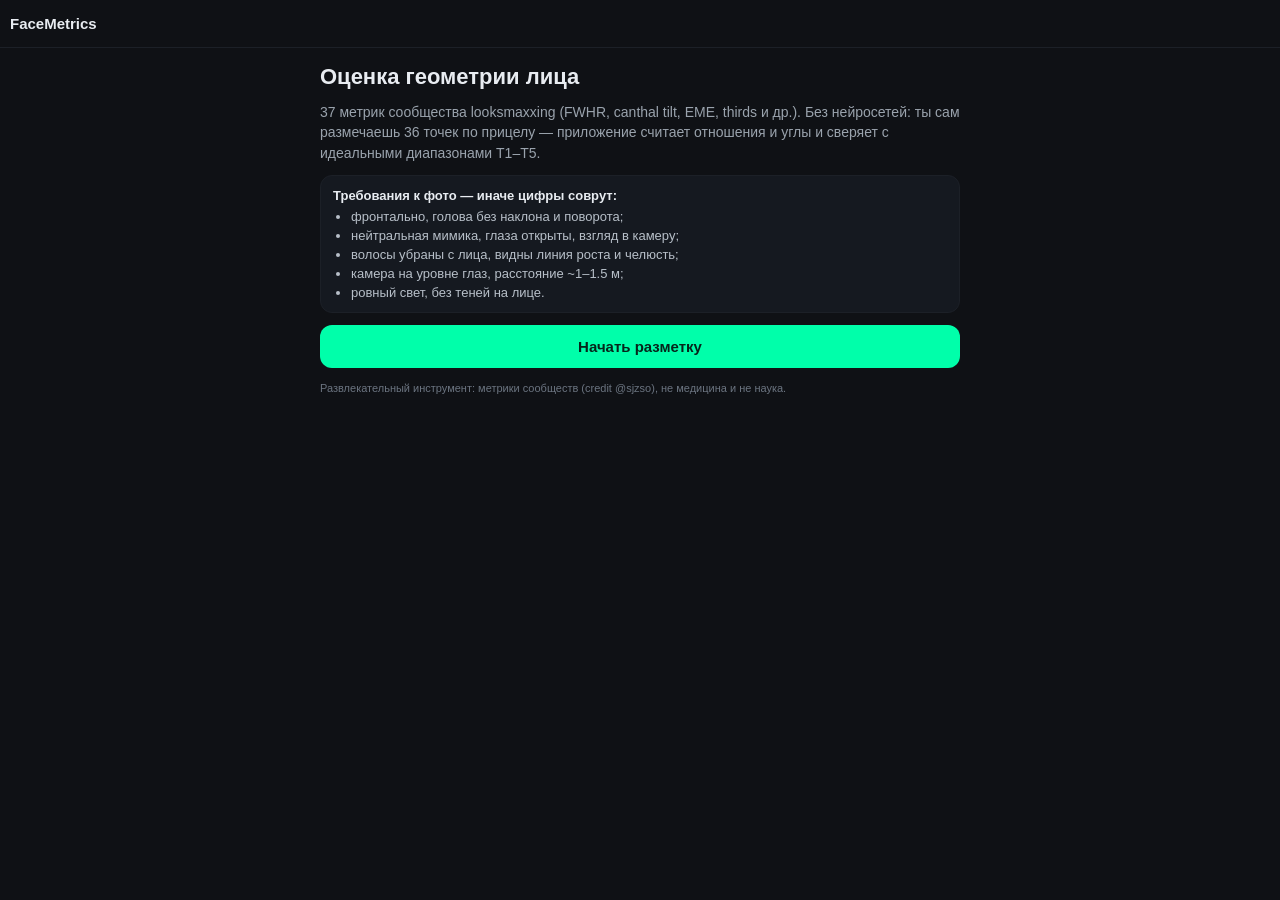
==== index.html @ 04f13146 "Update index.html" ====
<!DOCTYPE html>
<!-- =====================================================================
     FaceMetrics — TG Mini App: оценка геометрии лица (37 метрик, без нейросетей)
     МОДУЛЬ 5/7: index.html
     ---------------------------------------------------------------------
     ВАЖНО: все файлы лежат В КОРНЕ репозитория, поэтому пути плоские:
       style.css, points.js, photo.js, metrics.js, scoring.js,
       results.js, app.js  — БЕЗ приставок js/ и css/.
     Этот файл должен называться строго index.html (маленькая i),
     иначе GitHub Pages не отдаст его как главную страницу.
     Экраны: scrWelcome -> scrUpload -> scrMark -> scrReview -> scrResults.
     #viewerHost — оверлей вьювера измерений (монтируется из results.js,
     поверх всех экранов, position:fixed в style.css).
     Порядок скриптов важен: points -> photo -> metrics -> scoring ->
     results -> app.
     ===================================================================== -->
<html lang="ru">
<head>
  <meta charset="UTF-8">
  <!-- user-scalable=no: жесты зума отдаём canvas'у, а не странице -->
  <meta name="viewport" content="width=device-width, initial-scale=1, maximum-scale=1, user-scalable=no, viewport-fit=cover">
  <meta name="theme-color" content="#0f1115">
  <title>FaceMetrics — оценка геометрии лица</title>
  <link rel="stylesheet" href="style.css">
  <!-- SDK Telegram Mini Apps; вне TG gracefully деградирует -->
  <script src="https://telegram.org/js/telegram-web-app.js"></script>
</head>
<body>

  <header id="hdr">
    <button type="button" id="btnBack" class="hdr-back" hidden>‹</button>
    <div id="hdrTitle" class="hdr-title">FaceMetrics</div>
    <div id="hdrRight" class="hdr-right"></div>
  </header>

  <main id="app">

    <!-- ============ S0: ПРИВЕТСТВИЕ ============ -->
    <section class="screen active" id="scrWelcome">
      <h1>Оценка геометрии лица</h1>
      <p class="lead">37 метрик сообщества looksmaxxing (FWHR, canthal tilt, EME, thirds и др.).
        Без нейросетей: ты сам размечаешь 36 точек по прицелу — приложение считает
        отношения и углы и сверяет с идеальными диапазонами T1–T5.</p>
      <div class="checklist">
        <div class="chk-title">Требования к фото — иначе цифры соврут:</div>
        <ul>
          <li>фронтально, голова без наклона и поворота;</li>
          <li>нейтральная мимика, глаза открыты, взгляд в камеру;</li>
          <li>волосы убраны с лица, видны линия роста и челюсть;</li>
          <li>камера на уровне глаз, расстояние ~1–1.5 м;</li>
          <li>ровный свет, без теней на лице.</li>
        </ul>
      </div>
      <button type="button" class="btn primary wide" id="btnStart">Начать разметку</button>
      <div class="disclaimer">Развлекательный инструмент: метрики сообществ (credit @sjzso),
        не медицина и не наука.</div>
    </section>

    <!-- ============ S1: ЗАГРУЗКА ФОТО ============ -->
    <section class="screen" id="scrUpload">
      <h1>Фото для разметки</h1>
      <p class="lead">Сделай новое фото фронтальной камерой или загрузи готовое из галереи.
        Фото обрабатывается только на устройстве и никуда не отправляется.</p>
      <button type="button" class="btn primary wide" id="btnCamera">Сделать фото</button>
      <button type="button" class="btn ghost wide" id="btnGallery">Выбрать из галереи</button>
      <!-- capture="user" = фронтальная камера -->
      <input type="file" id="inputCam" accept="image/*" capture="user" hidden>
      <input type="file" id="inputGal" accept="image/*" hidden>
      <div class="privacy">Приватность: изображение живёт в памяти вкладки до закрытия.</div>
    </section>

    <!-- ============ S2: РАЗМЕТКА (прицел) ============ -->
    <section class="screen" id="scrMark">
      <div class="mark-hud">
        <div class="hud-line1">
          <span id="hudStageTitle">Этап 1/7 · Осевая линия</span>
          <span id="hudProgress">точка 1/5</span>
        </div>
        <div class="hud-line2">
          <span id="hudZoom">зум ×1.0</span>
          <span class="hud-hint">двигай фото пальцем, щипок — зум; точка встанет в центр прицела</span>
        </div>
      </div>
      <div class="mark-canvas-wrap">
        <canvas id="markCanvas"></canvas>
      </div>
      <div class="mark-card">
        <div class="card-name" id="cardPointName">Линия роста волос (трихион)</div>
        <div class="card-guide" id="cardPointGuide">Центр лба: граница кожи и волос…</div>
        <div class="card-btns">
          <button type="button" class="btn sq" id="btnZoomOut" aria-label="Отдалить">−</button>
          <button type="button" class="btn sq" id="btnZoomIn" aria-label="Приблизить">+</button>
          <button type="button" class="btn primary grow" id="btnPlace">Поставить точку</button>
          <button type="button" class="btn sq" id="btnUndo" aria-label="Отменить точку">↺</button>
        </div>
      </div>
    </section>

    <!-- ============ S9: ОБЗОР РАЗМЕТКИ ============ -->
    <section class="screen" id="scrReview">
      <div class="mark-hud">
        <div class="hud-line1"><span>Обзор разметки</span><span id="reviewCount">36/36</span></div>
        <div class="hud-line2"><span class="hud-hint">тапни по любой точке, чтобы переставить её</span></div>
      </div>
      <div class="mark-canvas-wrap">
        <canvas id="reviewCanvas"></canvas>
      </div>
      <div class="review-warns" id="reviewWarns" hidden></div>
      <div class="card-btns pad">
        <button type="button" class="btn ghost grow" id="btnReviewRedo">Начать разметку заново</button>
        <button type="button" class="btn primary grow" id="btnReviewResults">К результатам</button>
      </div>
    </section>

    <!-- ============ S10: РЕЗУЛЬТАТЫ ============ -->
    <section class="screen" id="scrResults">
      <div id="resultsBox"></div>
    </section>

  </main>

  <!-- оверлей вьювера измерений: results.js.openViewer монтирует сюда -->
  <div id="viewerHost"></div>

  <!-- оверлей загрузки/декода изображения -->
  <div id="loader" hidden><div class="spinner"></div><div class="loader-text">Обработка фото…</div></div>

  <noscript>FaceMetrics требует включённого JavaScript.</noscript>

  <!-- порядок зависимостей: данные -> viewport -> математика -> скоринг -> рендер -> роутер -->
  <script src="points.js"></script>
  <script src="photo.js"></script>
  <script src="metrics.js"></script>
  <script src="scoring.js"></script>
  <script src="results.js"></script>
  <script src="app.js"></script>
</body>
</html>
---- style.css ----
/* =====================================================================
   FaceMetrics — TG Mini App: оценка геометрии лица (32 метрики, без нейросетей)
   МОДУЛЬ 7/8: css/style.css
   ---------------------------------------------------------------------
   Тёмная тема, mobile-first (S23 Ultra), без фреймворков.
   Палитра и tier-цвета — в :root. Экраны: .screen (скрыт) / .screen.active.
   Canvas разметки/обзора растянут в .mark-canvas-wrap (flex:1),
   touch-action:none отдаёт все жесты viewport'у из photo.js.
   ===================================================================== */

:root {
  --bg: #0f1115;
  --panel: #151920;
  --line: #1c2027;
  --text: #e8ecf1;
  --muted: #9aa3ad;
  --dim: #6b7480;
  --accent: #00ffaa;
  --t1: #22c55e;
  --t2: #a3e635;
  --t3: #facc15;
  --t4: #fb923c;
  --t5: #ef4444;
  --tn: #8b939d;
}

[hidden] { display: none !important; }

* { box-sizing: border-box; }

html { height: 100%; }

body {
  height: 100vh;
  height: 100dvh;
  margin: 0;
  overflow: hidden;
  overscroll-behavior: none;
  background: var(--bg);
  color: var(--text);
  font-family: -apple-system, BlinkMacSystemFont, "Segoe UI", Roboto,
               "Helvetica Neue", Arial, sans-serif;
  -webkit-font-smoothing: antialiased;
  -webkit-tap-highlight-color: transparent;
}

button { font: inherit; }

/* ================= ШАПКА ================= */
#hdr {
  display: flex;
  align-items: center;
  gap: 8px;
  height: 48px;
  padding: 0 10px;
  background: var(--bg);
  border-bottom: 1px solid var(--line);
  position: relative;
  z-index: 5;
}
.hdr-back {
  width: 36px; height: 36px;
  border: none;
  background: transparent;
  color: var(--text);
  font-size: 26px;
  line-height: 1;
  border-radius: 10px;
  cursor: pointer;
}
.hdr-back:active { background: var(--panel); }
.hdr-title { flex: 1; font-weight: 700; font-size: 15px; }
.hdr-right { font-size: 12px; color: var(--muted); }

/* ================= ЭКРАНЫ ================= */
#app {
  height: calc(100% - 48px);
  position: relative;
}

.screen {
  display: none;
  height: 100%;
  overflow-y: auto;
  padding: 16px;
}
.screen.active {
  display: flex;
  flex-direction: column;
  gap: 12px;
}

h1 { font-size: 22px; margin: 0; }
.lead { color: var(--muted); font-size: 14px; line-height: 1.45; margin: 0; }
.disclaimer, .privacy { font-size: 11px; color: var(--dim); line-height: 1.5; }

.checklist {
  background: var(--panel);
  border: 1px solid var(--line);
  border-radius: 12px;
  padding: 12px;
  font-size: 13px;
}
.chk-title { font-weight: 600; }
.checklist ul {
  margin: 6px 0 0;
  padding-left: 18px;
  display: flex;
  flex-direction: column;
  gap: 4px;
  color: #b7bfc8;
}

/* ================= КНОПКИ ================= */
.btn {
  border: 1px solid #262c35;
  background: #1a1f27;
  color: var(--text);
  border-radius: 12px;
  padding: 12px 16px;
  font-size: 15px;
  font-weight: 600;
  cursor: pointer;
  user-select: none;
  -webkit-user-select: none;
}
.btn.primary { background: var(--accent); color: #06251b; border-color: transparent; }
.btn.ghost { background: transparent; }
.btn.wide { width: 100%; }
.btn.grow { flex: 1; min-width: 0; }
.btn.sq { width: 48px; flex: 0 0 48px; padding: 12px 0; font-size: 20px; }
.btn:active { transform: scale(0.97); }

/* ================= РАЗМЕТКА / ОБЗОР ================= */
#scrMark, #scrReview { padding: 0; overflow: hidden; }

.mark-hud {
  padding: 8px 12px;
  background: var(--bg);
  border-bottom: 1px solid var(--line);
  user-select: none;
  -webkit-user-select: none;
}
.hud-line1 {
  display: flex;
  justify-content: space-between;
  gap: 8px;
  font-weight: 600;
  font-size: 13px;
}
.hud-line2 {
  display: flex;
  justify-content: space-between;
  gap: 8px;
  font-size: 11px;
  color: var(--dim);
  margin-top: 2px;
}
#hudZoom { color: var(--accent); font-variant-numeric: tabular-nums; }
.hud-hint { text-align: right; }

.mark-canvas-wrap {
  position: relative;
  flex: 1;
  min-height: 0;
  background: var(--bg);
}
.mark-canvas-wrap canvas {
  position: absolute;
  inset: 0;
  width: 100%;
  height: 100%;
  display: block;
  touch-action: none;          /* все жесты — viewport'у photo.js */
}

.mark-card {
  padding: 10px 12px calc(10px + env(safe-area-inset-bottom));
  background: var(--panel);
  border-top: 1px solid var(--line);
  display: flex;
  flex-direction: column;
  gap: 8px;
}
.card-name { font-weight: 600; font-size: 15px; }
.card-guide { font-size: 13px; color: var(--muted); line-height: 1.4; }
.card-btns { display: flex; gap: 8px; }
.card-btns.pad { padding: 10px 12px calc(10px + env(safe-area-inset-bottom)); background: var(--panel); border-top: 1px solid var(--line); }

.review-warns {
  max-height: 26vh;
  overflow-y: auto;
  background: #241d10;
  border: 1px solid #3a2f14;
  border-radius: 12px;
  padding: 8px 12px;
  font-size: 12px;
  display: flex;
  flex-direction: column;
  gap: 6px;
}
.warn-item { color: #fcd34d; line-height: 1.35; }

/* ================= РЕЗУЛЬТАТЫ ================= */
.res-empty { padding: 24px; text-align: center; color: var(--muted); }

.res-head {
  text-align: center;
  padding: 18px 12px;
  border-radius: 16px;
  background: var(--panel);
  border: 1px solid var(--line);
}
.res-score { font-size: 52px; font-weight: 800; line-height: 1; }
.res-score span { font-size: 18px; font-weight: 600; color: var(--dim); }
.res-tier { margin-top: 6px; font-weight: 700; font-size: 16px; }
.res-meta { margin-top: 4px; font-size: 12px; color: var(--dim); }
.res-head.t1 .res-tier { color: var(--t1); }
.res-head.t2 .res-tier { color: var(--t2); }
.res-head.t3 .res-tier { color: var(--t3); }
.res-head.t4 .res-tier { color: var(--t4); }
.res-head.t5 .res-tier { color: var(--t5); }

.res-dist {
  display: grid;
  grid-template-columns: repeat(5, 1fr);
  gap: 6px;
}
.dseg {
  background: var(--panel);
  border: 1px solid var(--line);
  border-radius: 10px;
  padding: 8px 4px;
  text-align: center;
}
.dseg b { display: block; font-size: 11px; color: var(--dim); }
.dseg span { font-size: 16px; font-weight: 700; }
.dseg.t1 span { color: var(--t1); }
.dseg.t2 span { color: var(--t2); }
.dseg.t3 span { color: var(--t3); }
.dseg.t4 span { color: var(--t4); }
.dseg.t5 span { color: var(--t5); }

.res-list { display: flex; flex-direction: column; gap: 8px; }

.mrow {
  display: grid;
  grid-template-columns: 26px 1fr 34px;
  gap: 10px;
  align-items: center;
  background: var(--panel);
  border: 1px solid var(--line);
  border-left: 3px solid #3a414b;
  border-radius: 12px;
  padding: 10px 12px;
}
.mrow.t1 { border-left-color: var(--t1); }
.mrow.t2 { border-left-color: var(--t2); }
.mrow.t3 { border-left-color: var(--t3); }
.mrow.t4 { border-left-color: var(--t4); }
.mrow.t5 { border-left-color: var(--t5); }

.mnum { color: var(--dim); font-size: 12px; text-align: right; }
.mbody { min-width: 0; }
.mname { font-size: 13px; font-weight: 600; }
.mvals { font-size: 12px; color: #cfd6dd; margin-top: 2px; }
.mideal { color: var(--dim); }
.mdir { color: var(--muted); }

.mbar {
  position: relative;
  height: 6px;
  margin-top: 8px;
  background: #232932;
  border-radius: 3px;
}
.mbar .zone {
  position: absolute;
  top: 0; bottom: 0;
  background: rgba(0, 255, 170, 0.28);
  border-radius: 3px;
}
.mbar .dot {
  position: absolute;
  top: 50%;
  width: 12px; height: 12px;
  margin: -6px 0 0 -6px;
  border-radius: 50%;
  background: #fff;
  border: 2px solid var(--bg);
  box-shadow: 0 0 0 1px rgba(255, 255, 255, 0.35);
}

.mtier { font-weight: 800; font-size: 14px; text-align: center; color: var(--tn); }
.mrow.t1 .mtier { color: var(--t1); }
.mrow.t2 .mtier { color: var(--t2); }
.mrow.t3 .mtier { color: var(--t3); }
.mrow.t4 .mtier { color: var(--t4); }
.mrow.t5 .mtier { color: var(--t5); }

.res-missing {
  font-size: 12px;
  color: #fbbf24;
  background: #241d10;
  border: 1px solid #3a2f14;
  padding: 10px 12px;
  border-radius: 10px;
  line-height: 1.45;
}
.res-actions { display: flex; gap: 8px; }
.res-disclaimer {
  font-size: 11px;
  color: var(--dim);
  line-height: 1.5;
  padding-bottom: calc(16px + env(safe-area-inset-bottom));
}

/* ================= ЛОАДЕР ================= */
#loader {
  position: fixed;
  inset: 0;
  z-index: 50;
  display: flex;
  flex-direction: column;
  align-items: center;
  justify-content: center;
  gap: 12px;
  background: rgba(10, 12, 15, 0.85);
}
.spinner {
  width: 42px; height: 42px;
  border-radius: 50%;
  border: 3px solid #262c35;
  border-top-color: var(--accent);
  animation: spin 0.9s linear infinite;
}
.loader-text { font-size: 13px; color: var(--muted); }
@keyframes spin { to { transform: rotate(360deg); } }

/* ================= ПЛАНШЕТ / ДЕСКТОП (отладка) ================= */
@media (min-width: 700px) {
  #scrWelcome > *, #scrUpload > *, #scrResults > * {
    width: 100%;
    max-width: 640px;
    margin-inline: auto;
  }
}
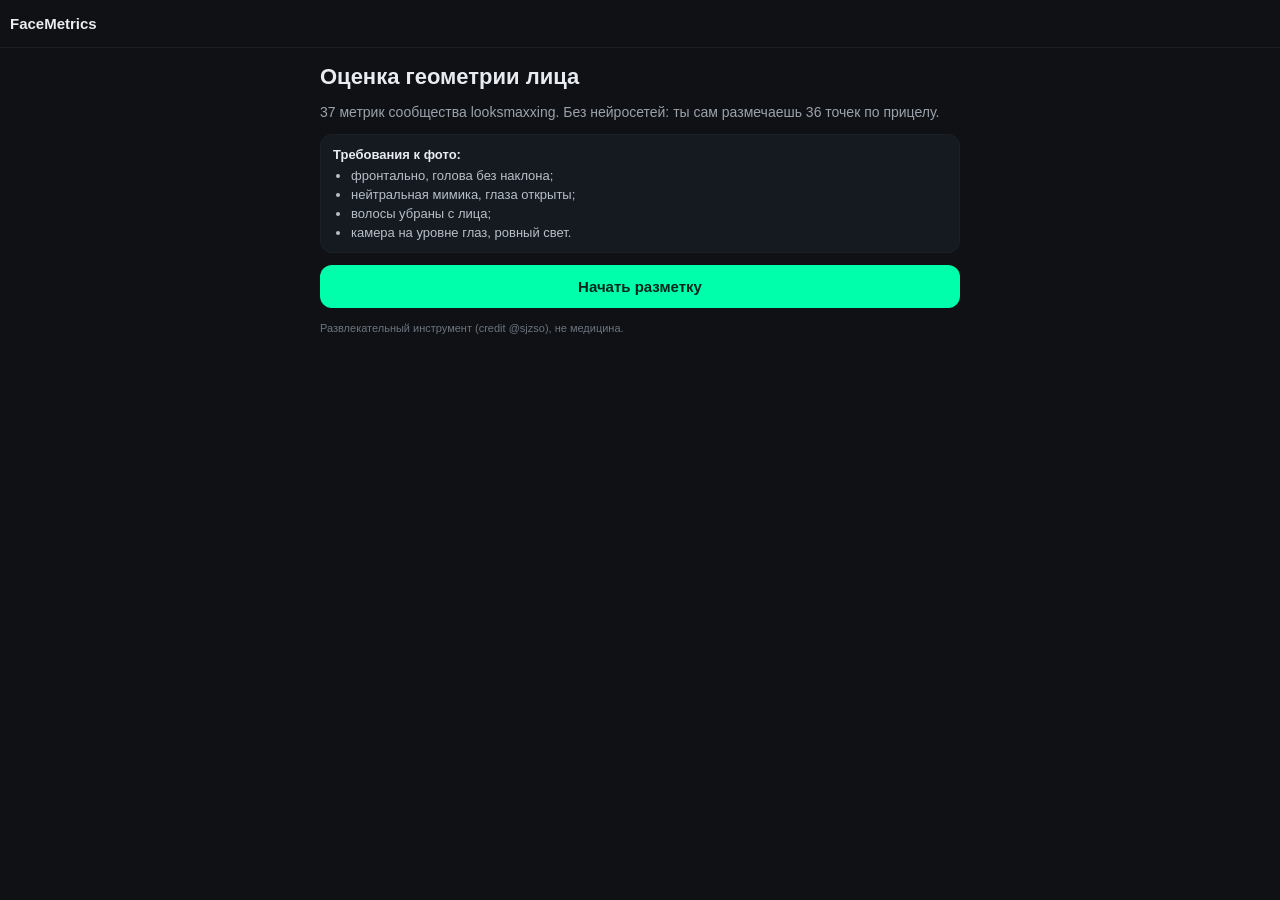
==== commit f36baf98: "Update index.html" ====
--- a/index.html
+++ b/index.html
@@ -1,28 +1,12 @@
 <!DOCTYPE html>
-<!-- =====================================================================
-     FaceMetrics — TG Mini App: оценка геометрии лица (37 метрик, без нейросетей)
-     МОДУЛЬ 5/7: index.html
-     ---------------------------------------------------------------------
-     ВАЖНО: все файлы лежат В КОРНЕ репозитория, поэтому пути плоские:
-       style.css, points.js, photo.js, metrics.js, scoring.js,
-       results.js, app.js  — БЕЗ приставок js/ и css/.
-     Этот файл должен называться строго index.html (маленькая i),
-     иначе GitHub Pages не отдаст его как главную страницу.
-     Экраны: scrWelcome -> scrUpload -> scrMark -> scrReview -> scrResults.
-     #viewerHost — оверлей вьювера измерений (монтируется из results.js,
-     поверх всех экранов, position:fixed в style.css).
-     Порядок скриптов важен: points -> photo -> metrics -> scoring ->
-     results -> app.
-     ===================================================================== -->
 <html lang="ru">
 <head>
   <meta charset="UTF-8">
-  <!-- user-scalable=no: жесты зума отдаём canvas'у, а не странице -->
   <meta name="viewport" content="width=device-width, initial-scale=1, maximum-scale=1, user-scalable=no, viewport-fit=cover">
   <meta name="theme-color" content="#0f1115">
   <title>FaceMetrics — оценка геометрии лица</title>
+  <!-- ВАЖНО: пути плоские, без js/ и css/ -->
   <link rel="stylesheet" href="style.css">
-  <!-- SDK Telegram Mini Apps; вне TG gracefully деградирует -->
   <script src="https://telegram.org/js/telegram-web-app.js"></script>
 </head>
 <body>
@@ -34,100 +18,79 @@
   </header>
 
   <main id="app">
-
-    <!-- ============ S0: ПРИВЕТСТВИЕ ============ -->
     <section class="screen active" id="scrWelcome">
       <h1>Оценка геометрии лица</h1>
-      <p class="lead">37 метрик сообщества looksmaxxing (FWHR, canthal tilt, EME, thirds и др.).
-        Без нейросетей: ты сам размечаешь 36 точек по прицелу — приложение считает
-        отношения и углы и сверяет с идеальными диапазонами T1–T5.</p>
+      <p class="lead">37 метрик сообщества looksmaxxing. Без нейросетей: ты сам размечаешь 36 точек по прицелу.</p>
       <div class="checklist">
-        <div class="chk-title">Требования к фото — иначе цифры соврут:</div>
+        <div class="chk-title">Требования к фото:</div>
         <ul>
-          <li>фронтально, голова без наклона и поворота;</li>
-          <li>нейтральная мимика, глаза открыты, взгляд в камеру;</li>
-          <li>волосы убраны с лица, видны линия роста и челюсть;</li>
-          <li>камера на уровне глаз, расстояние ~1–1.5 м;</li>
-          <li>ровный свет, без теней на лице.</li>
+          <li>фронтально, голова без наклона;</li>
+          <li>нейтральная мимика, глаза открыты;</li>
+          <li>волосы убраны с лица;</li>
+          <li>камера на уровне глаз, ровный свет.</li>
         </ul>
       </div>
       <button type="button" class="btn primary wide" id="btnStart">Начать разметку</button>
-      <div class="disclaimer">Развлекательный инструмент: метрики сообществ (credit @sjzso),
-        не медицина и не наука.</div>
+      <div class="disclaimer">Развлекательный инструмент (credit @sjzso), не медицина.</div>
     </section>
 
-    <!-- ============ S1: ЗАГРУЗКА ФОТО ============ -->
     <section class="screen" id="scrUpload">
       <h1>Фото для разметки</h1>
-      <p class="lead">Сделай новое фото фронтальной камерой или загрузи готовое из галереи.
-        Фото обрабатывается только на устройстве и никуда не отправляется.</p>
+      <p class="lead">Сделай фото или загрузи из галереи.</p>
       <button type="button" class="btn primary wide" id="btnCamera">Сделать фото</button>
       <button type="button" class="btn ghost wide" id="btnGallery">Выбрать из галереи</button>
-      <!-- capture="user" = фронтальная камера -->
       <input type="file" id="inputCam" accept="image/*" capture="user" hidden>
       <input type="file" id="inputGal" accept="image/*" hidden>
-      <div class="privacy">Приватность: изображение живёт в памяти вкладки до закрытия.</div>
     </section>
 
-    <!-- ============ S2: РАЗМЕТКА (прицел) ============ -->
     <section class="screen" id="scrMark">
       <div class="mark-hud">
         <div class="hud-line1">
-          <span id="hudStageTitle">Этап 1/7 · Осевая линия</span>
+          <span id="hudStageTitle">Этап 1/7</span>
           <span id="hudProgress">точка 1/5</span>
         </div>
         <div class="hud-line2">
           <span id="hudZoom">зум ×1.0</span>
-          <span class="hud-hint">двигай фото пальцем, щипок — зум; точка встанет в центр прицела</span>
+          <span class="hud-hint">двигай фото, щипок — зум</span>
         </div>
       </div>
-      <div class="mark-canvas-wrap">
-        <canvas id="markCanvas"></canvas>
-      </div>
+      <div class="mark-canvas-wrap"><canvas id="markCanvas"></canvas></div>
       <div class="mark-card">
-        <div class="card-name" id="cardPointName">Линия роста волос (трихион)</div>
-        <div class="card-guide" id="cardPointGuide">Центр лба: граница кожи и волос…</div>
+        <div class="card-name" id="cardPointName">Точка</div>
+        <div class="card-guide" id="cardPointGuide">Гайд...</div>
         <div class="card-btns">
-          <button type="button" class="btn sq" id="btnZoomOut" aria-label="Отдалить">−</button>
-          <button type="button" class="btn sq" id="btnZoomIn" aria-label="Приблизить">+</button>
+          <button type="button" class="btn sq" id="btnZoomOut">−</button>
+          <button type="button" class="btn sq" id="btnZoomIn">+</button>
           <button type="button" class="btn primary grow" id="btnPlace">Поставить точку</button>
-          <button type="button" class="btn sq" id="btnUndo" aria-label="Отменить точку">↺</button>
+          <button type="button" class="btn sq" id="btnUndo">↺</button>
         </div>
       </div>
     </section>
 
-    <!-- ============ S9: ОБЗОР РАЗМЕТКИ ============ -->
     <section class="screen" id="scrReview">
       <div class="mark-hud">
         <div class="hud-line1"><span>Обзор разметки</span><span id="reviewCount">36/36</span></div>
-        <div class="hud-line2"><span class="hud-hint">тапни по любой точке, чтобы переставить её</span></div>
+        <div class="hud-line2"><span class="hud-hint">тапни по точке, чтобы исправить</span></div>
       </div>
-      <div class="mark-canvas-wrap">
-        <canvas id="reviewCanvas"></canvas>
-      </div>
+      <div class="mark-canvas-wrap"><canvas id="reviewCanvas"></canvas></div>
       <div class="review-warns" id="reviewWarns" hidden></div>
       <div class="card-btns pad">
-        <button type="button" class="btn ghost grow" id="btnReviewRedo">Начать разметку заново</button>
+        <button type="button" class="btn ghost grow" id="btnReviewRedo">Заново</button>
         <button type="button" class="btn primary grow" id="btnReviewResults">К результатам</button>
       </div>
     </section>
 
-    <!-- ============ S10: РЕЗУЛЬТАТЫ ============ -->
     <section class="screen" id="scrResults">
       <div id="resultsBox"></div>
     </section>
-
   </main>
 
-  <!-- оверлей вьювера измерений: results.js.openViewer монтирует сюда -->
+  <!-- Контейнер для вьювера (обязательно!) -->
   <div id="viewerHost"></div>
 
-  <!-- оверлей загрузки/декода изображения -->
-  <div id="loader" hidden><div class="spinner"></div><div class="loader-text">Обработка фото…</div></div>
+  <div id="loader" hidden><div class="spinner"></div><div class="loader-text">Обработка…</div></div>
 
-  <noscript>FaceMetrics требует включённого JavaScript.</noscript>
-
-  <!-- порядок зависимостей: данные -> viewport -> математика -> скоринг -> рендер -> роутер -->
+  <!-- Пути плоские! -->
   <script src="points.js"></script>
   <script src="photo.js"></script>
   <script src="metrics.js"></script>
--- a/style.css
+++ b/style.css
@@ -1,11 +1,10 @@
 /* =====================================================================
-   FaceMetrics — TG Mini App: оценка геометрии лица (32 метрики, без нейросетей)
-   МОДУЛЬ 7/8: css/style.css
+   FaceMetrics — TG Mini App: оценка геометрии лица (37 метрик, без нейросетей)
+   МОДУЛЬ 6/7: style.css
    ---------------------------------------------------------------------
    Тёмная тема, mobile-first (S23 Ultra), без фреймворков.
-   Палитра и tier-цвета — в :root. Экраны: .screen (скрыт) / .screen.active.
-   Canvas разметки/обзора растянут в .mark-canvas-wrap (flex:1),
-   touch-action:none отдаёт все жесты viewport'у из photo.js.
+   v3: добавлен вьювер измерений (.viewer, .v-*), режимы mode-full/mode-split,
+   убраны мёртвые классы мини-бара (.mbar/.zone/.dot).
    ===================================================================== */
 
 :root {
@@ -73,22 +72,10 @@
 .hdr-right { font-size: 12px; color: var(--muted); }
 
 /* ================= ЭКРАНЫ ================= */
-#app {
-  height: calc(100% - 48px);
-  position: relative;
-}
-
-.screen {
-  display: none;
-  height: 100%;
-  overflow-y: auto;
-  padding: 16px;
-}
-.screen.active {
-  display: flex;
-  flex-direction: column;
-  gap: 12px;
-}
+#app { height: calc(100% - 48px); position: relative; }
+
+.screen { display: none; height: 100%; overflow-y: auto; padding: 16px; }
+.screen.active { display: flex; flex-direction: column; gap: 12px; }
 
 h1 { font-size: 22px; margin: 0; }
 .lead { color: var(--muted); font-size: 14px; line-height: 1.45; margin: 0; }
@@ -159,12 +146,7 @@
 #hudZoom { color: var(--accent); font-variant-numeric: tabular-nums; }
 .hud-hint { text-align: right; }
 
-.mark-canvas-wrap {
-  position: relative;
-  flex: 1;
-  min-height: 0;
-  background: var(--bg);
-}
+.mark-canvas-wrap { position: relative; flex: 1; min-height: 0; background: var(--bg); }
 .mark-canvas-wrap canvas {
   position: absolute;
   inset: 0;
@@ -185,7 +167,11 @@
 .card-name { font-weight: 600; font-size: 15px; }
 .card-guide { font-size: 13px; color: var(--muted); line-height: 1.4; }
 .card-btns { display: flex; gap: 8px; }
-.card-btns.pad { padding: 10px 12px calc(10px + env(safe-area-inset-bottom)); background: var(--panel); border-top: 1px solid var(--line); }
+.card-btns.pad {
+  padding: 10px 12px calc(10px + env(safe-area-inset-bottom));
+  background: var(--panel);
+  border-top: 1px solid var(--line);
+}
 
 .review-warns {
   max-height: 26vh;
@@ -221,11 +207,7 @@
 .res-head.t4 .res-tier { color: var(--t4); }
 .res-head.t5 .res-tier { color: var(--t5); }
 
-.res-dist {
-  display: grid;
-  grid-template-columns: repeat(5, 1fr);
-  gap: 6px;
-}
+.res-dist { display: grid; grid-template-columns: repeat(5, 1fr); gap: 6px; }
 .dseg {
   background: var(--panel);
   border: 1px solid var(--line);
@@ -241,6 +223,15 @@
 .dseg.t4 span { color: var(--t4); }
 .dseg.t5 span { color: var(--t5); }
 
+.res-hint {
+  font-size: 12px;
+  color: var(--muted);
+  background: var(--panel);
+  border: 1px solid var(--line);
+  border-radius: 10px;
+  padding: 8px 12px;
+}
+
 .res-list { display: flex; flex-direction: column; gap: 8px; }
 
 .mrow {
@@ -253,7 +244,9 @@
   border-left: 3px solid #3a414b;
   border-radius: 12px;
   padding: 10px 12px;
-}
+  cursor: pointer;
+}
+.mrow:active { transform: scale(0.985); background: #1a2028; }
 .mrow.t1 { border-left-color: var(--t1); }
 .mrow.t2 { border-left-color: var(--t2); }
 .mrow.t3 { border-left-color: var(--t3); }
@@ -266,30 +259,6 @@
 .mvals { font-size: 12px; color: #cfd6dd; margin-top: 2px; }
 .mideal { color: var(--dim); }
 .mdir { color: var(--muted); }
-
-.mbar {
-  position: relative;
-  height: 6px;
-  margin-top: 8px;
-  background: #232932;
-  border-radius: 3px;
-}
-.mbar .zone {
-  position: absolute;
-  top: 0; bottom: 0;
-  background: rgba(0, 255, 170, 0.28);
-  border-radius: 3px;
-}
-.mbar .dot {
-  position: absolute;
-  top: 50%;
-  width: 12px; height: 12px;
-  margin: -6px 0 0 -6px;
-  border-radius: 50%;
-  background: #fff;
-  border: 2px solid var(--bg);
-  box-shadow: 0 0 0 1px rgba(255, 255, 255, 0.35);
-}
 
 .mtier { font-weight: 800; font-size: 14px; text-align: center; color: var(--tn); }
 .mrow.t1 .mtier { color: var(--t1); }
@@ -315,6 +284,120 @@
   padding-bottom: calc(16px + env(safe-area-inset-bottom));
 }
 
+/* ================= ВЬЮВЕР ИЗМЕРЕНИЙ ================= */
+.viewer {
+  position: fixed;
+  inset: 0;
+  z-index: 40;
+  display: flex;
+  flex-direction: column;
+  background: var(--bg);
+}
+
+.v-top { position: relative; flex: 1; min-height: 0; background: #000; }
+.v-top canvas {
+  position: absolute;
+  inset: 0;
+  width: 100%;
+  height: 100%;
+  display: block;
+  touch-action: pan-y;         /* вертикальный скролл списка не блокируем в split */
+}
+.viewer.mode-split .v-top { flex: 0 0 42vh; }
+
+.v-btn {
+  width: 40px; height: 40px;
+  border-radius: 50%;
+  border: 1px solid #2a3038;
+  background: rgba(15, 17, 21, 0.72);
+  color: var(--text);
+  font-size: 17px;
+  line-height: 1;
+  cursor: pointer;
+  user-select: none;
+  -webkit-user-select: none;
+}
+.v-btn:active { transform: scale(0.92); }
+.v-close { position: absolute; top: 10px; left: 10px; z-index: 3; }
+.v-mode  { position: absolute; top: 10px; right: 10px; z-index: 3; }
+
+.v-nav {
+  position: absolute;
+  left: 0; right: 0; bottom: 10px;
+  display: flex;
+  align-items: center;
+  justify-content: center;
+  gap: 14px;
+  z-index: 3;
+}
+.v-counter {
+  font-size: 12px;
+  color: #cfd6dd;
+  background: rgba(15, 17, 21, 0.72);
+  padding: 4px 10px;
+  border-radius: 10px;
+  font-variant-numeric: tabular-nums;
+}
+
+.v-caption {
+  padding: 10px 14px calc(10px + env(safe-area-inset-bottom));
+  background: var(--panel);
+  border-top: 1px solid var(--line);
+  display: flex;
+  flex-direction: column;
+  gap: 4px;
+}
+.v-name { font-weight: 700; font-size: 14px; }
+.v-tier {
+  display: inline-block;
+  margin-left: 6px;
+  padding: 2px 8px;
+  border-radius: 8px;
+  font-size: 11px;
+  font-weight: 800;
+  background: rgba(139, 147, 157, 0.15);
+  color: var(--tn);
+}
+.v-tier.t1 { background: rgba(34, 197, 94, 0.16); color: var(--t1); }
+.v-tier.t2 { background: rgba(163, 230, 53, 0.16); color: var(--t2); }
+.v-tier.t3 { background: rgba(250, 204, 21, 0.16); color: var(--t3); }
+.v-tier.t4 { background: rgba(251, 146, 60, 0.16); color: var(--t4); }
+.v-tier.t5 { background: rgba(239, 68, 68, 0.16); color: var(--t5); }
+.v-val { font-size: 13px; color: #cfd6dd; }
+.v-formula { font-size: 11px; color: var(--dim); line-height: 1.4; }
+
+.v-list {
+  display: none;
+  flex: 1;
+  min-height: 0;
+  overflow-y: auto;
+  flex-direction: column;
+  background: var(--bg);
+}
+.viewer.mode-split .v-list { display: flex; }
+
+.v-row {
+  display: grid;
+  grid-template-columns: 24px 1fr auto 34px;
+  gap: 8px;
+  align-items: center;
+  padding: 9px 12px;
+  border-bottom: 1px solid var(--line);
+  font-size: 12px;
+  cursor: pointer;
+}
+.v-row:active { background: #1a2028; }
+.v-row.cur { background: #1a2028; box-shadow: inset 3px 0 0 var(--accent); }
+.v-n { color: var(--dim); text-align: right; }
+.v-nm { color: var(--text); overflow: hidden; text-overflow: ellipsis; white-space: nowrap; }
+.v-v { color: #cfd6dd; font-variant-numeric: tabular-nums; }
+.v-t { font-weight: 800; text-align: center; color: var(--tn); }
+.v-row.t1 .v-t { color: var(--t1); }
+.v-row.t2 .v-t { color: var(--t2); }
+.v-row.t3 .v-t { color: var(--t3); }
+.v-row.t4 .v-t { color: var(--t4); }
+.v-row.t5 .v-t { color: var(--t5); }
+
 /* ================= ЛОАДЕР ================= */
 #loader {
   position: fixed;
@@ -344,4 +427,5 @@
     max-width: 640px;
     margin-inline: auto;
   }
-}
+  .viewer { max-width: 560px; margin-inline: auto; border-inline: 1px solid var(--line); }
+}
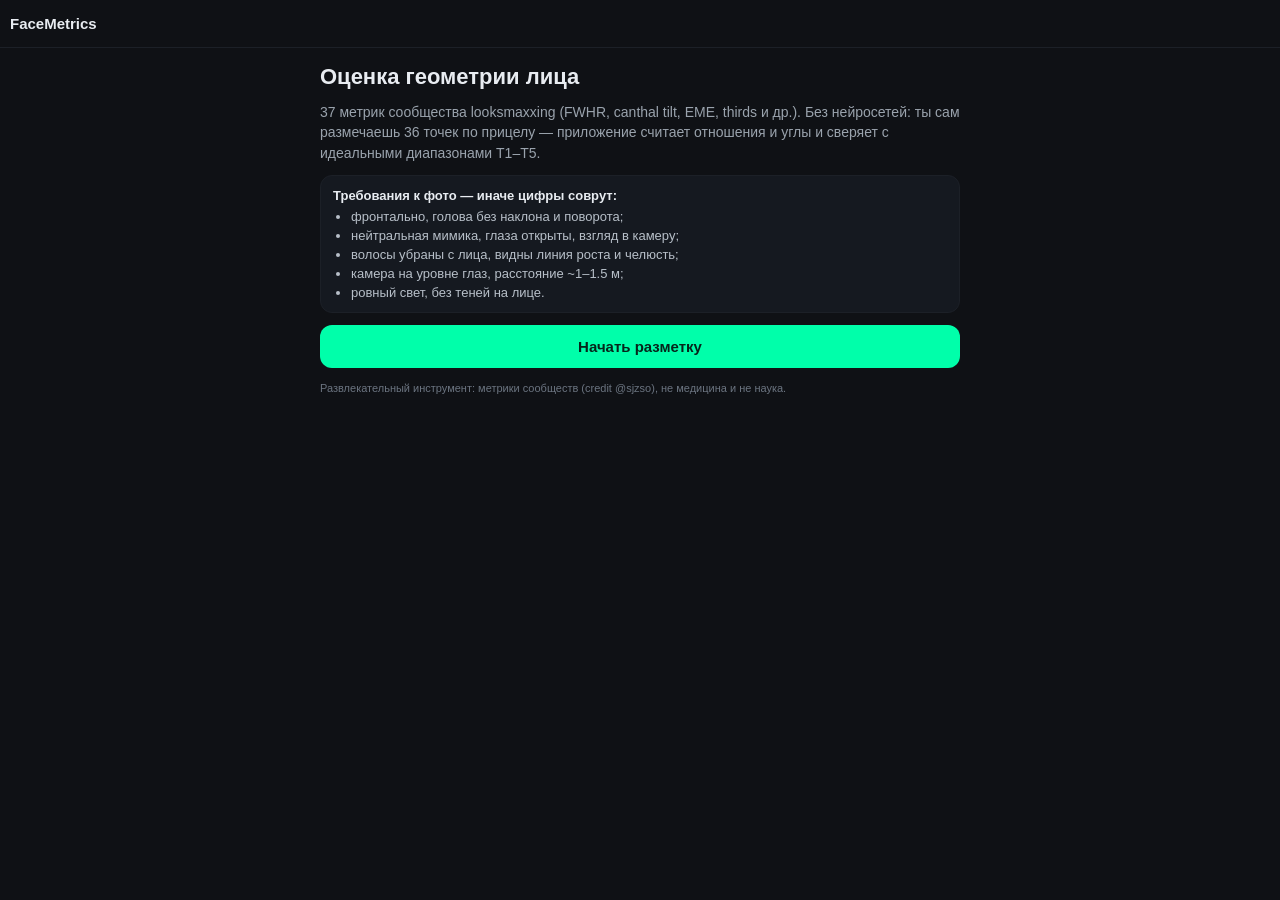
==== commit 5de161ca: "Update index.html" ====
--- a/index.html
+++ b/index.html
@@ -5,7 +5,7 @@
   <meta name="viewport" content="width=device-width, initial-scale=1, maximum-scale=1, user-scalable=no, viewport-fit=cover">
   <meta name="theme-color" content="#0f1115">
   <title>FaceMetrics — оценка геометрии лица</title>
-  <!-- ВАЖНО: пути плоские, без js/ и css/ -->
+  <!-- Путь исправлен: было css/style.css -->
   <link rel="stylesheet" href="style.css">
   <script src="https://telegram.org/js/telegram-web-app.js"></script>
 </head>
@@ -18,51 +18,60 @@
   </header>
 
   <main id="app">
+
     <section class="screen active" id="scrWelcome">
       <h1>Оценка геометрии лица</h1>
-      <p class="lead">37 метрик сообщества looksmaxxing. Без нейросетей: ты сам размечаешь 36 точек по прицелу.</p>
+      <p class="lead">37 метрик сообщества looksmaxxing (FWHR, canthal tilt, EME, thirds и др.).
+        Без нейросетей: ты сам размечаешь 36 точек по прицелу — приложение считает
+        отношения и углы и сверяет с идеальными диапазонами T1–T5.</p>
       <div class="checklist">
-        <div class="chk-title">Требования к фото:</div>
+        <div class="chk-title">Требования к фото — иначе цифры соврут:</div>
         <ul>
-          <li>фронтально, голова без наклона;</li>
-          <li>нейтральная мимика, глаза открыты;</li>
-          <li>волосы убраны с лица;</li>
-          <li>камера на уровне глаз, ровный свет.</li>
+          <li>фронтально, голова без наклона и поворота;</li>
+          <li>нейтральная мимика, глаза открыты, взгляд в камеру;</li>
+          <li>волосы убраны с лица, видны линия роста и челюсть;</li>
+          <li>камера на уровне глаз, расстояние ~1–1.5 м;</li>
+          <li>ровный свет, без теней на лице.</li>
         </ul>
       </div>
       <button type="button" class="btn primary wide" id="btnStart">Начать разметку</button>
-      <div class="disclaimer">Развлекательный инструмент (credit @sjzso), не медицина.</div>
+      <div class="disclaimer">Развлекательный инструмент: метрики сообществ (credit @sjzso),
+        не медицина и не наука.</div>
     </section>
 
     <section class="screen" id="scrUpload">
       <h1>Фото для разметки</h1>
-      <p class="lead">Сделай фото или загрузи из галереи.</p>
+      <p class="lead">Сделай новое фото фронтальной камерой или загрузи готовое из галереи.
+        Фото обрабатывается только на устройстве и никуда не отправляется.</p>
       <button type="button" class="btn primary wide" id="btnCamera">Сделать фото</button>
       <button type="button" class="btn ghost wide" id="btnGallery">Выбрать из галереи</button>
       <input type="file" id="inputCam" accept="image/*" capture="user" hidden>
       <input type="file" id="inputGal" accept="image/*" hidden>
+      <div class="privacy">Приватность: изображение живёт в памяти вкладки до закрытия.</div>
     </section>
 
     <section class="screen" id="scrMark">
       <div class="mark-hud">
         <div class="hud-line1">
-          <span id="hudStageTitle">Этап 1/7</span>
+          <span id="hudStageTitle">Этап 1/7 · Осевая линия</span>
           <span id="hudProgress">точка 1/5</span>
         </div>
         <div class="hud-line2">
           <span id="hudZoom">зум ×1.0</span>
-          <span class="hud-hint">двигай фото, щипок — зум</span>
+          <span class="hud-hint">двигай фото пальцем, щипок — зум; точка встанет в центр прицела</span>
         </div>
       </div>
-      <div class="mark-canvas-wrap"><canvas id="markCanvas"></canvas></div>
+      <div class="mark-canvas-wrap">
+        <canvas id="markCanvas"></canvas>
+      </div>
       <div class="mark-card">
-        <div class="card-name" id="cardPointName">Точка</div>
-        <div class="card-guide" id="cardPointGuide">Гайд...</div>
+        <div class="card-name" id="cardPointName">Линия роста волос (трихион)</div>
+        <div class="card-guide" id="cardPointGuide">Центр лба: граница кожи и волос…</div>
         <div class="card-btns">
-          <button type="button" class="btn sq" id="btnZoomOut">−</button>
-          <button type="button" class="btn sq" id="btnZoomIn">+</button>
+          <button type="button" class="btn sq" id="btnZoomOut" aria-label="Отдалить">−</button>
+          <button type="button" class="btn sq" id="btnZoomIn" aria-label="Приблизить">+</button>
           <button type="button" class="btn primary grow" id="btnPlace">Поставить точку</button>
-          <button type="button" class="btn sq" id="btnUndo">↺</button>
+          <button type="button" class="btn sq" id="btnUndo" aria-label="Отменить точку">↺</button>
         </div>
       </div>
     </section>
@@ -70,12 +79,14 @@
     <section class="screen" id="scrReview">
       <div class="mark-hud">
         <div class="hud-line1"><span>Обзор разметки</span><span id="reviewCount">36/36</span></div>
-        <div class="hud-line2"><span class="hud-hint">тапни по точке, чтобы исправить</span></div>
+        <div class="hud-line2"><span class="hud-hint">тапни по любой точке, чтобы переставить её</span></div>
       </div>
-      <div class="mark-canvas-wrap"><canvas id="reviewCanvas"></canvas></div>
+      <div class="mark-canvas-wrap">
+        <canvas id="reviewCanvas"></canvas>
+      </div>
       <div class="review-warns" id="reviewWarns" hidden></div>
       <div class="card-btns pad">
-        <button type="button" class="btn ghost grow" id="btnReviewRedo">Заново</button>
+        <button type="button" class="btn ghost grow" id="btnReviewRedo">Начать разметку заново</button>
         <button type="button" class="btn primary grow" id="btnReviewResults">К результатам</button>
       </div>
     </section>
@@ -83,14 +94,17 @@
     <section class="screen" id="scrResults">
       <div id="resultsBox"></div>
     </section>
+
   </main>
 
-  <!-- Контейнер для вьювера (обязательно!) -->
+  <!-- ЭТОТ БЛОК БЫЛ ПРОПУЩЕН, ОН НУЖЕН ДЛЯ ВЬЮВЕРА -->
   <div id="viewerHost"></div>
 
-  <div id="loader" hidden><div class="spinner"></div><div class="loader-text">Обработка…</div></div>
+  <div id="loader" hidden><div class="spinner"></div><div class="loader-text">Обработка фото…</div></div>
 
-  <!-- Пути плоские! -->
+  <noscript>FaceMetrics требует включённого JavaScript.</noscript>
+
+  <!-- Пути исправлены: было js/points.js и т.д. -->
   <script src="points.js"></script>
   <script src="photo.js"></script>
   <script src="metrics.js"></script>
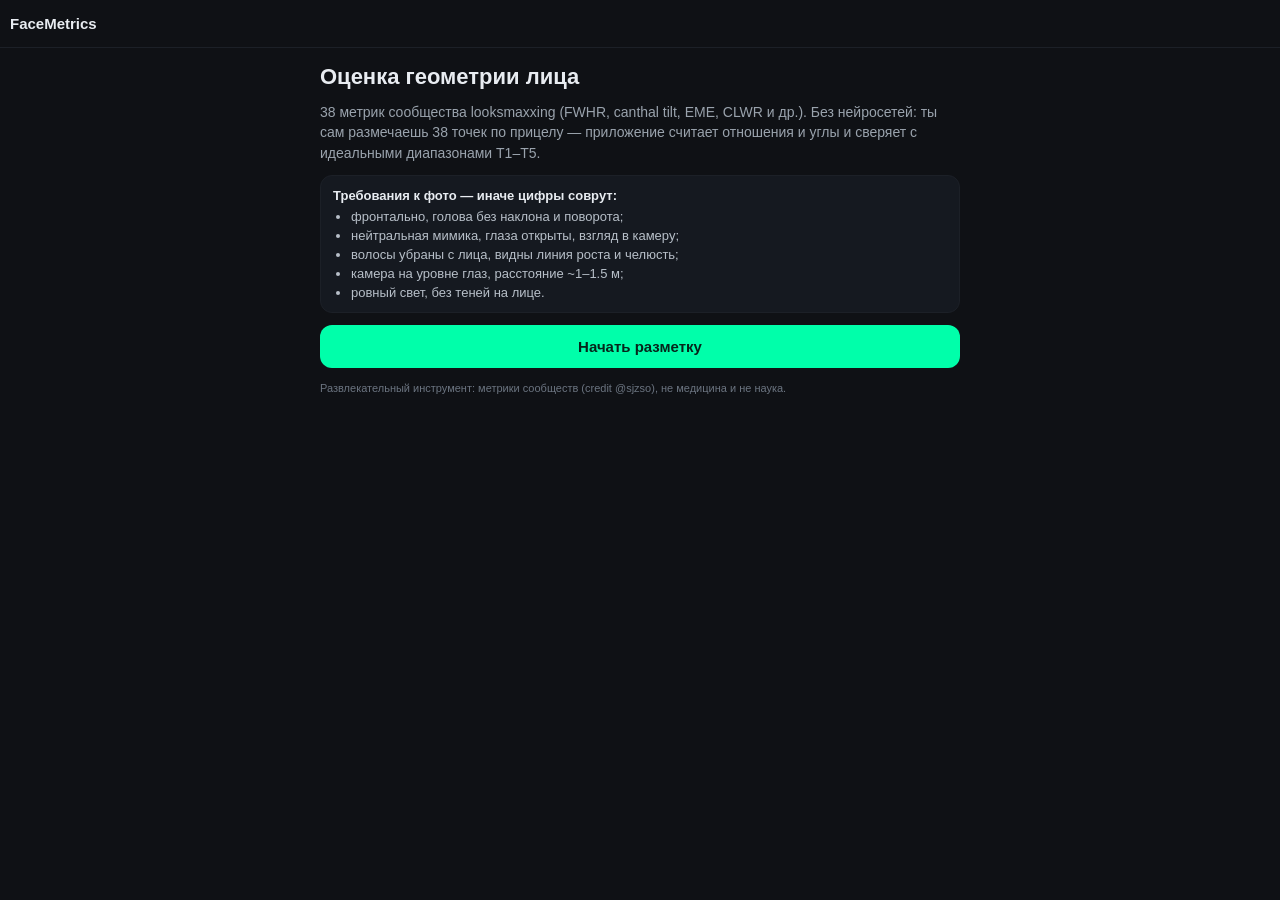
==== commit f9fe6b92: "Update index.html" ====
--- a/index.html
+++ b/index.html
@@ -1,11 +1,20 @@
 <!DOCTYPE html>
+<!-- =====================================================================
+     FaceMetrics — TG Mini App: оценка геометрии лица (38 метрик)
+     КОД 6/6: index.html (v6 — кнопка подсказок, 38 точек/метрик)
+     ---------------------------------------------------------------------
+     Пути ПЛОСКИЕ (файлы в корне): style.css, points.js, photo.js,
+     metrics.js, scoring.js, results.js, app.js. Имя файла строго
+     index.html (маленькая i). Порядок скриптов важен.
+     Экраны: scrWelcome -> scrUpload -> scrMark -> scrReview -> scrResults.
+     #viewerHost — оверлей вьювера; #btnHints — линии-подсказки.
+     ===================================================================== -->
 <html lang="ru">
 <head>
   <meta charset="UTF-8">
   <meta name="viewport" content="width=device-width, initial-scale=1, maximum-scale=1, user-scalable=no, viewport-fit=cover">
   <meta name="theme-color" content="#0f1115">
   <title>FaceMetrics — оценка геометрии лица</title>
-  <!-- Путь исправлен: было css/style.css -->
   <link rel="stylesheet" href="style.css">
   <script src="https://telegram.org/js/telegram-web-app.js"></script>
 </head>
@@ -19,10 +28,11 @@
 
   <main id="app">
 
+    <!-- ============ S0: ПРИВЕТСТВИЕ ============ -->
     <section class="screen active" id="scrWelcome">
       <h1>Оценка геометрии лица</h1>
-      <p class="lead">37 метрик сообщества looksmaxxing (FWHR, canthal tilt, EME, thirds и др.).
-        Без нейросетей: ты сам размечаешь 36 точек по прицелу — приложение считает
+      <p class="lead">38 метрик сообщества looksmaxxing (FWHR, canthal tilt, EME, CLWR и др.).
+        Без нейросетей: ты сам размечаешь 38 точек по прицелу — приложение считает
         отношения и углы и сверяет с идеальными диапазонами T1–T5.</p>
       <div class="checklist">
         <div class="chk-title">Требования к фото — иначе цифры соврут:</div>
@@ -39,6 +49,7 @@
         не медицина и не наука.</div>
     </section>
 
+    <!-- ============ S1: ЗАГРУЗКА ФОТО ============ -->
     <section class="screen" id="scrUpload">
       <h1>Фото для разметки</h1>
       <p class="lead">Сделай новое фото фронтальной камерой или загрузи готовое из галереи.
@@ -50,6 +61,7 @@
       <div class="privacy">Приватность: изображение живёт в памяти вкладки до закрытия.</div>
     </section>
 
+    <!-- ============ S2: РАЗМЕТКА (прицел) ============ -->
     <section class="screen" id="scrMark">
       <div class="mark-hud">
         <div class="hud-line1">
@@ -73,12 +85,17 @@
           <button type="button" class="btn primary grow" id="btnPlace">Поставить точку</button>
           <button type="button" class="btn sq" id="btnUndo" aria-label="Отменить точку">↺</button>
         </div>
+        <!-- НОВОЕ: переключатель линий-подсказок -->
+        <div class="card-btns">
+          <button type="button" class="btn ghost wide" id="btnHints">👁 подсказки: ВКЛ</button>
+        </div>
       </div>
     </section>
 
+    <!-- ============ S9: ОБЗОР РАЗМЕТКИ ============ -->
     <section class="screen" id="scrReview">
       <div class="mark-hud">
-        <div class="hud-line1"><span>Обзор разметки</span><span id="reviewCount">36/36</span></div>
+        <div class="hud-line1"><span>Обзор разметки</span><span id="reviewCount">38/38</span></div>
         <div class="hud-line2"><span class="hud-hint">тапни по любой точке, чтобы переставить её</span></div>
       </div>
       <div class="mark-canvas-wrap">
@@ -91,20 +108,21 @@
       </div>
     </section>
 
+    <!-- ============ S10: РЕЗУЛЬТАТЫ ============ -->
     <section class="screen" id="scrResults">
       <div id="resultsBox"></div>
     </section>
 
   </main>
 
-  <!-- ЭТОТ БЛОК БЫЛ ПРОПУЩЕН, ОН НУЖЕН ДЛЯ ВЬЮВЕРА -->
+  <!-- оверлей вьювера измерений -->
   <div id="viewerHost"></div>
 
+  <!-- оверлей загрузки -->
   <div id="loader" hidden><div class="spinner"></div><div class="loader-text">Обработка фото…</div></div>
 
   <noscript>FaceMetrics требует включённого JavaScript.</noscript>
 
-  <!-- Пути исправлены: было js/points.js и т.д. -->
   <script src="points.js"></script>
   <script src="photo.js"></script>
   <script src="metrics.js"></script>
